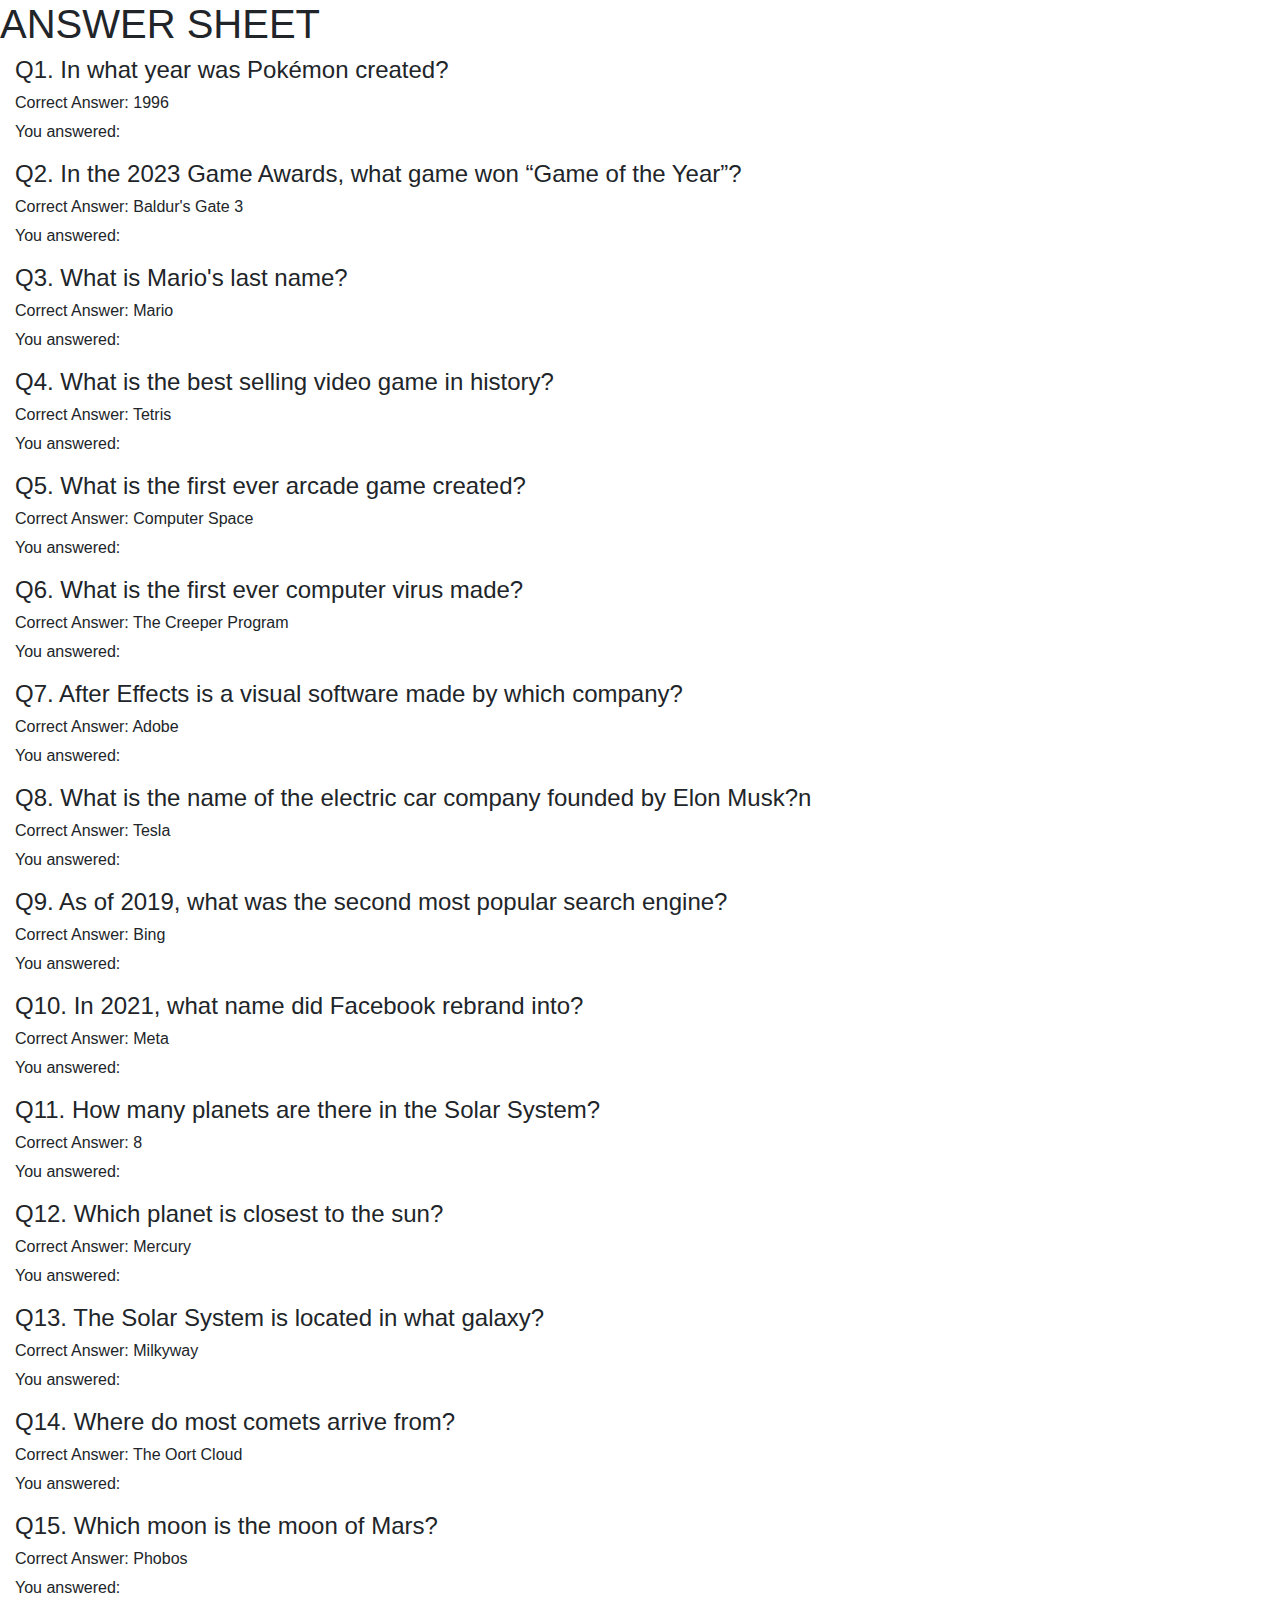
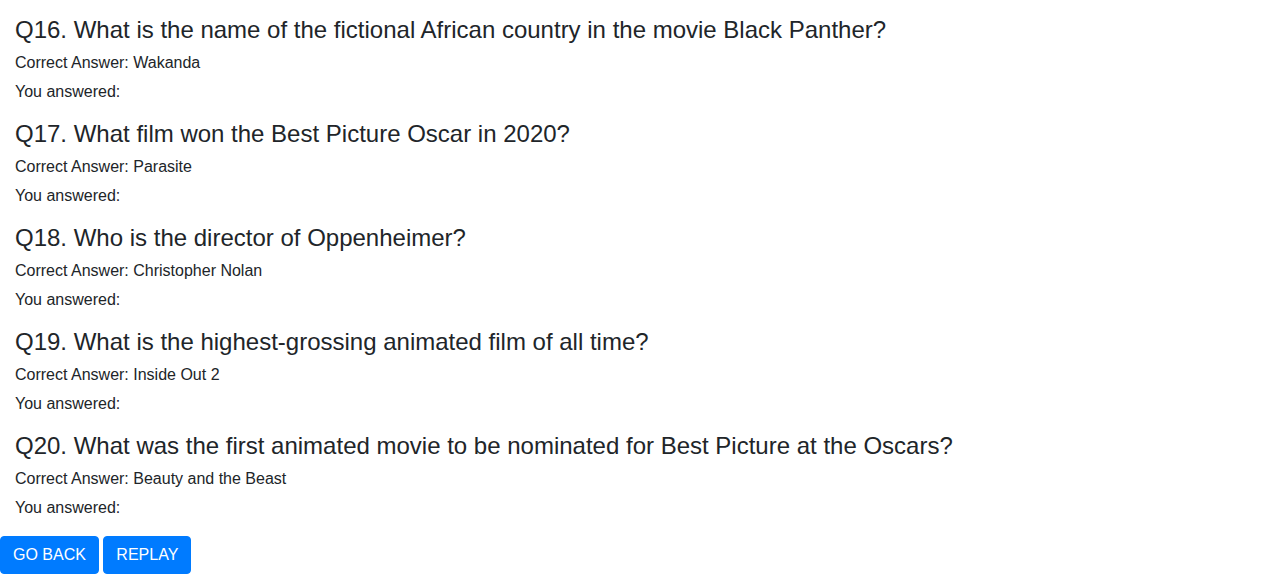
==== answerSheet.html @ e7955cde "Optimized code for the answer sheet" ====
<!DOCTYPE html>
<html lang="en">
<head>
    <meta charset="UTF-8">
    <meta name="viewport" content="width=device-width, initial-scale=1.0">
    <link href="https://stackpath.bootstrapcdn.com/bootstrap/4.5.2/css/bootstrap.min.css" rel="stylesheet">
    <link rel="stylesheet" href="./css/answerSheetStyle.css">
    <script src="https://code.jquery.com/jquery-3.5.1.slim.min.js"></script>
    <script src="https://cdn.jsdelivr.net/npm/@popperjs/core@2.5.4/dist/umd/popper.min.js"></script>
    <script src="https://stackpath.bootstrapcdn.com/bootstrap/4.5.2/js/bootstrap.min.js"></script>
    <title>Answer Sheet</title>
</head>
<body>
    <h1 class="title">ANSWER SHEET</h1>
    <div class="col-12 col-md-12 answer-box" id="answerBoxContainer"></div>

    <div class="btn-container">
         <a href="./score.html" class="text-white text-decoration-none">
             <button type="button" class="btn btn-primary btn-custom">GO BACK</button>
        </a>
        <a href="./index.html" class="text-white text-decoration-none">
            <button type="button" class="btn btn-primary btn-custom">REPLAY</button>
        </a>
    </div>
   <script src="./js/answerSheetScript.js"></script>
</body>
</html>
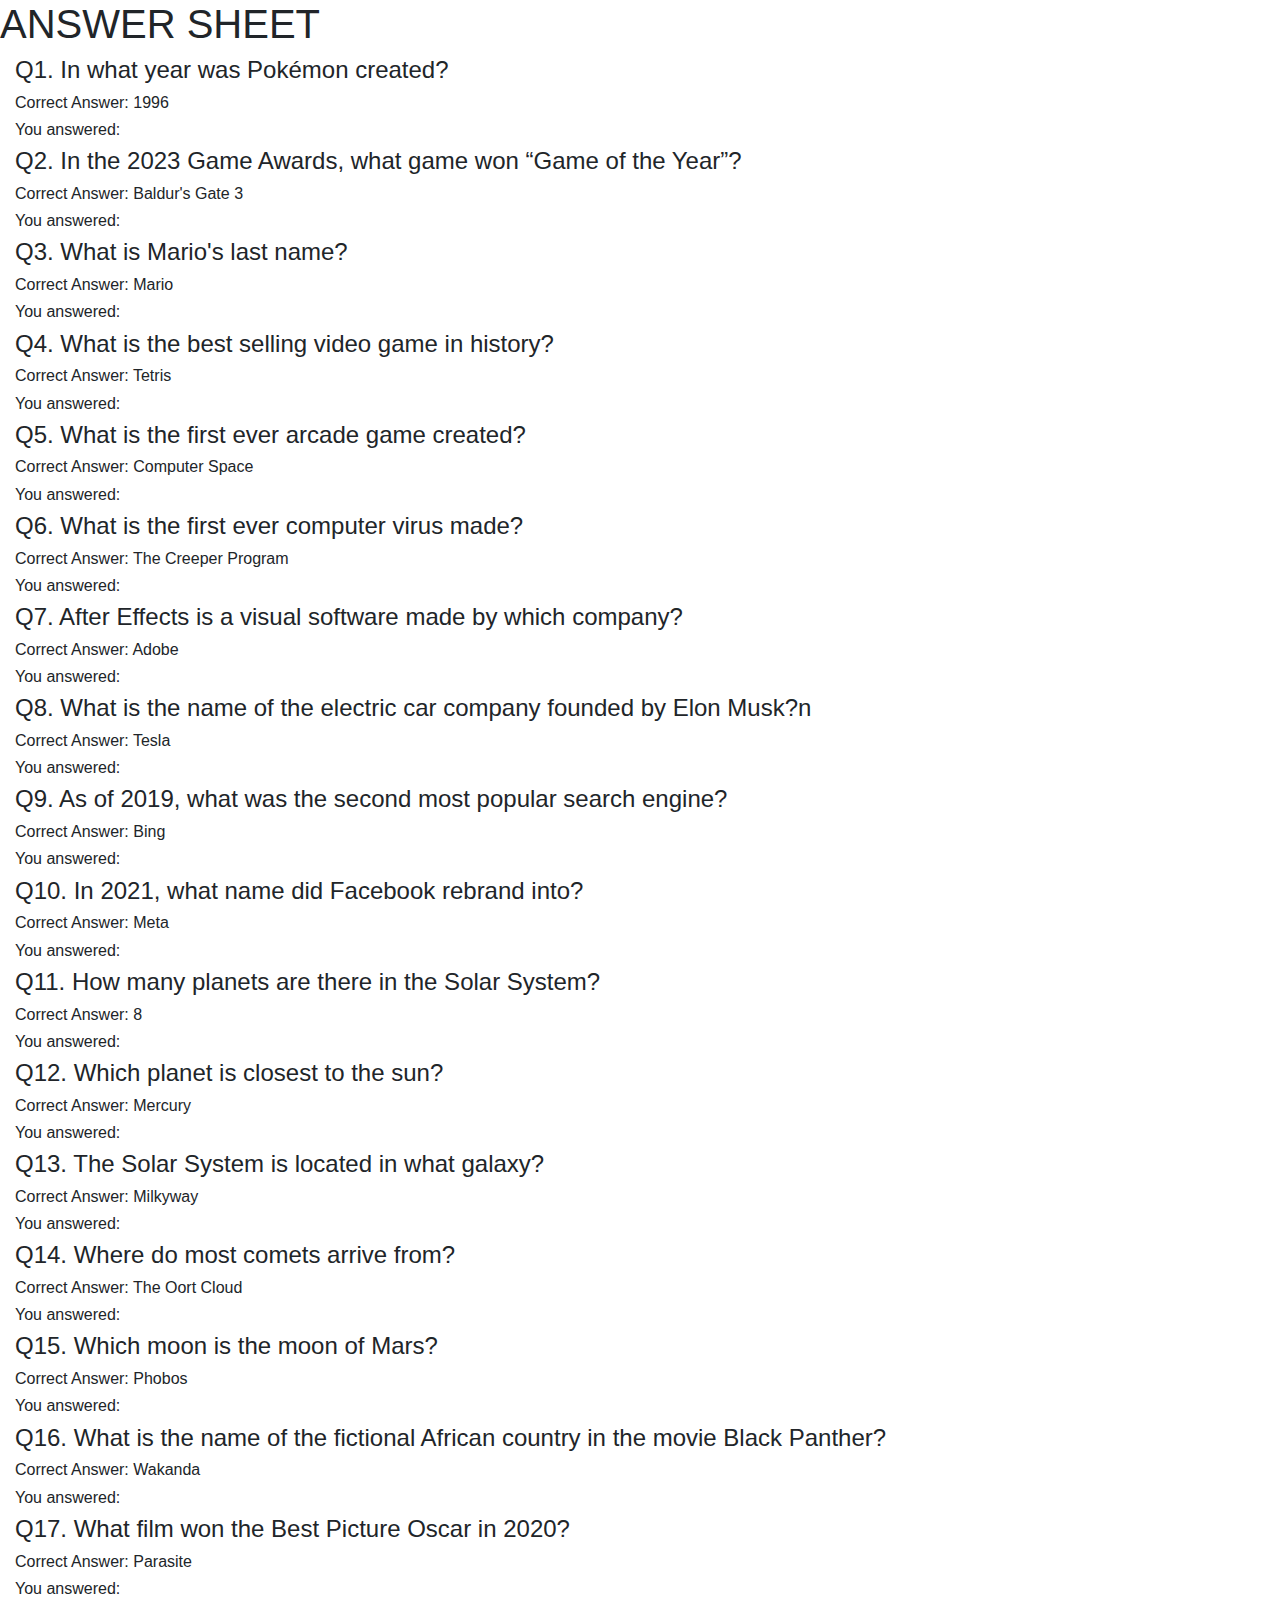
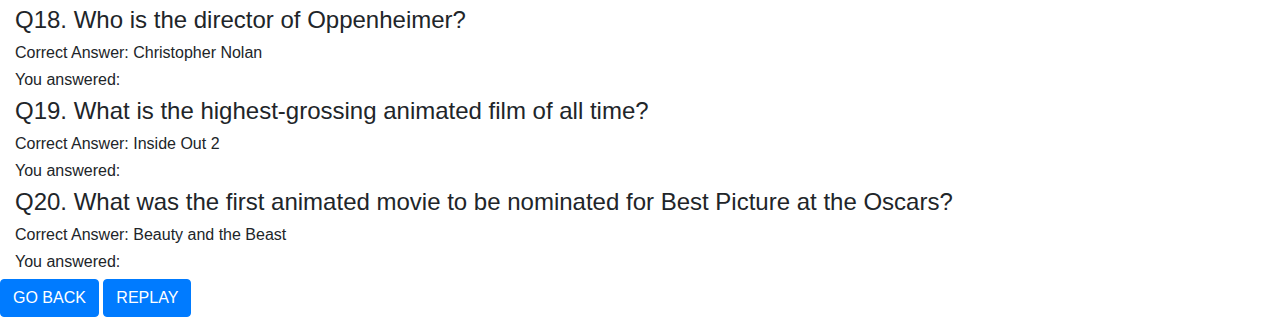
==== commit 8e68c24e: "Put the questions in another JS File for easier access later in the development." ====
--- a/answerSheet.html
+++ b/answerSheet.html
@@ -22,6 +22,7 @@
             <button type="button" class="btn btn-primary btn-custom">REPLAY</button>
         </a>
     </div>
-   <script src="./js/answerSheetScript.js"></script>
+    <script src="./js/questions.js"></script>
+    <script src="./js/answerSheetScript.js"></script>
 </body>
 </html>